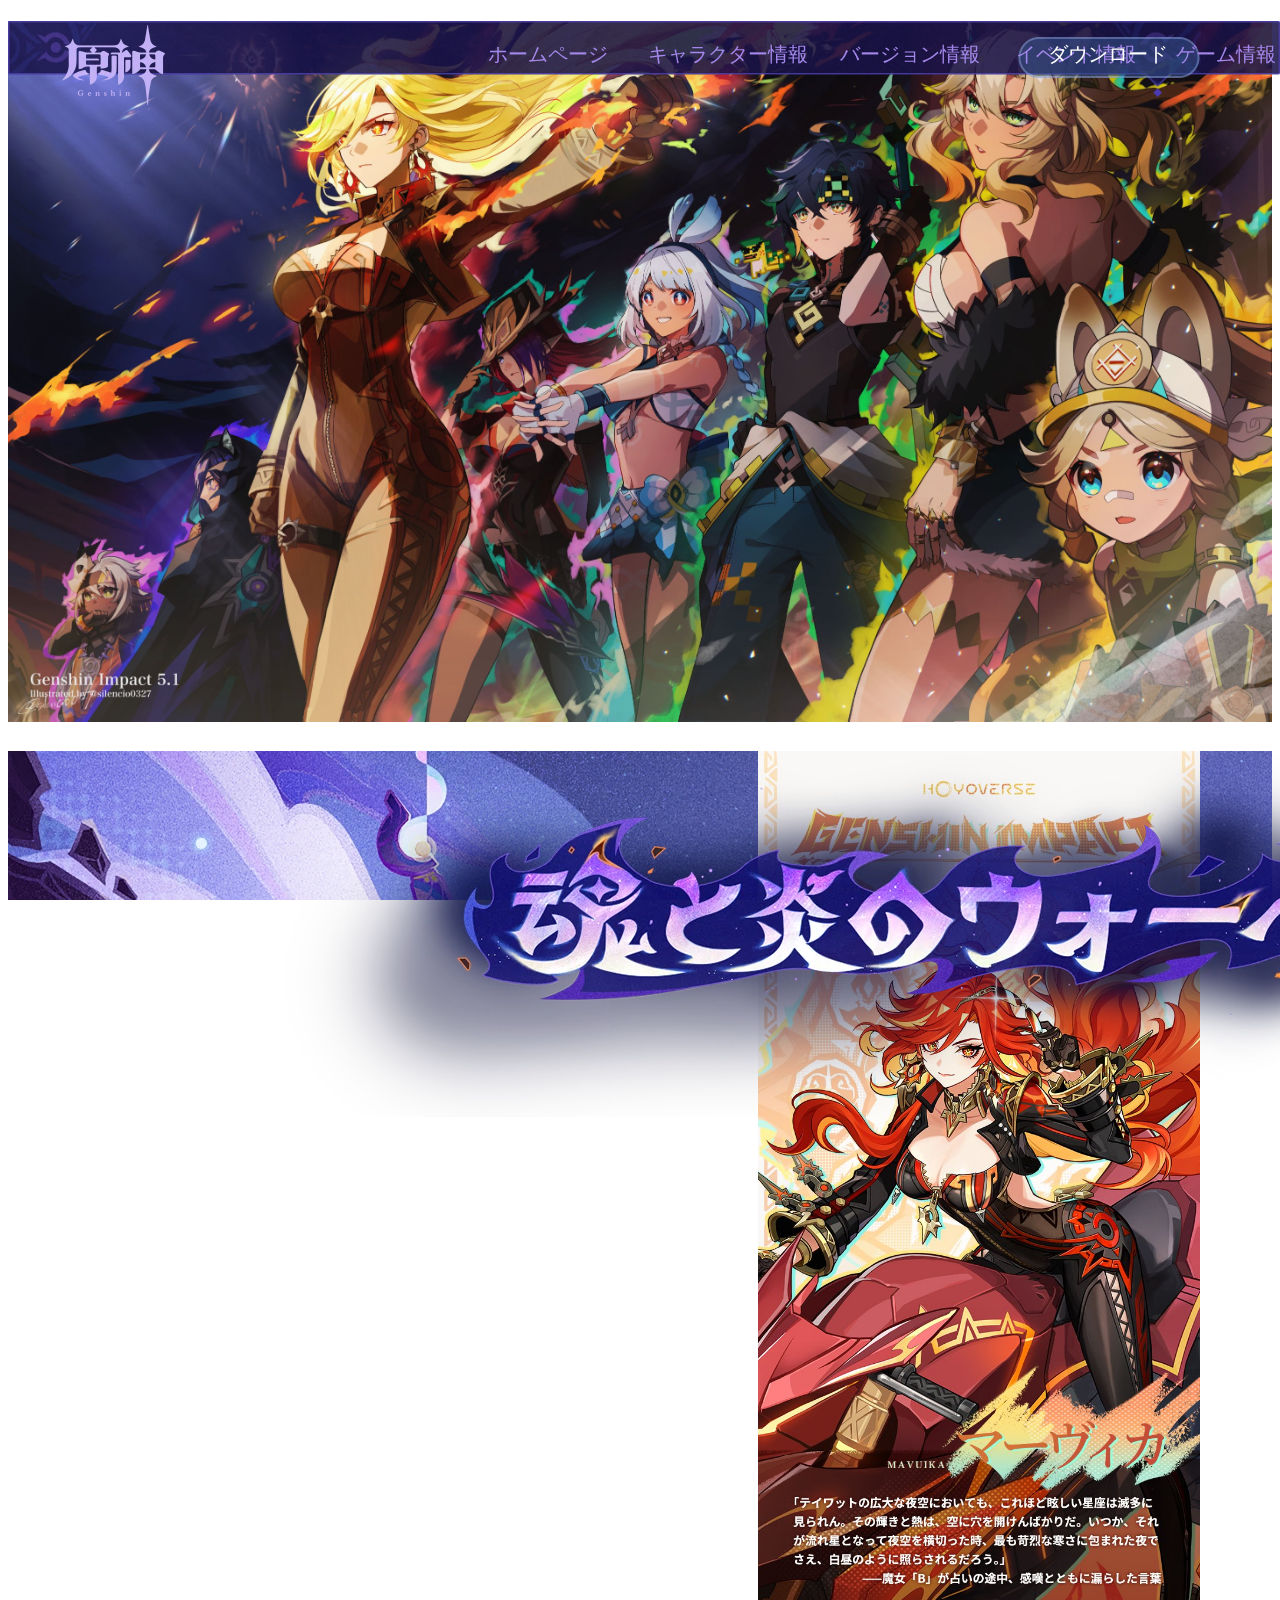
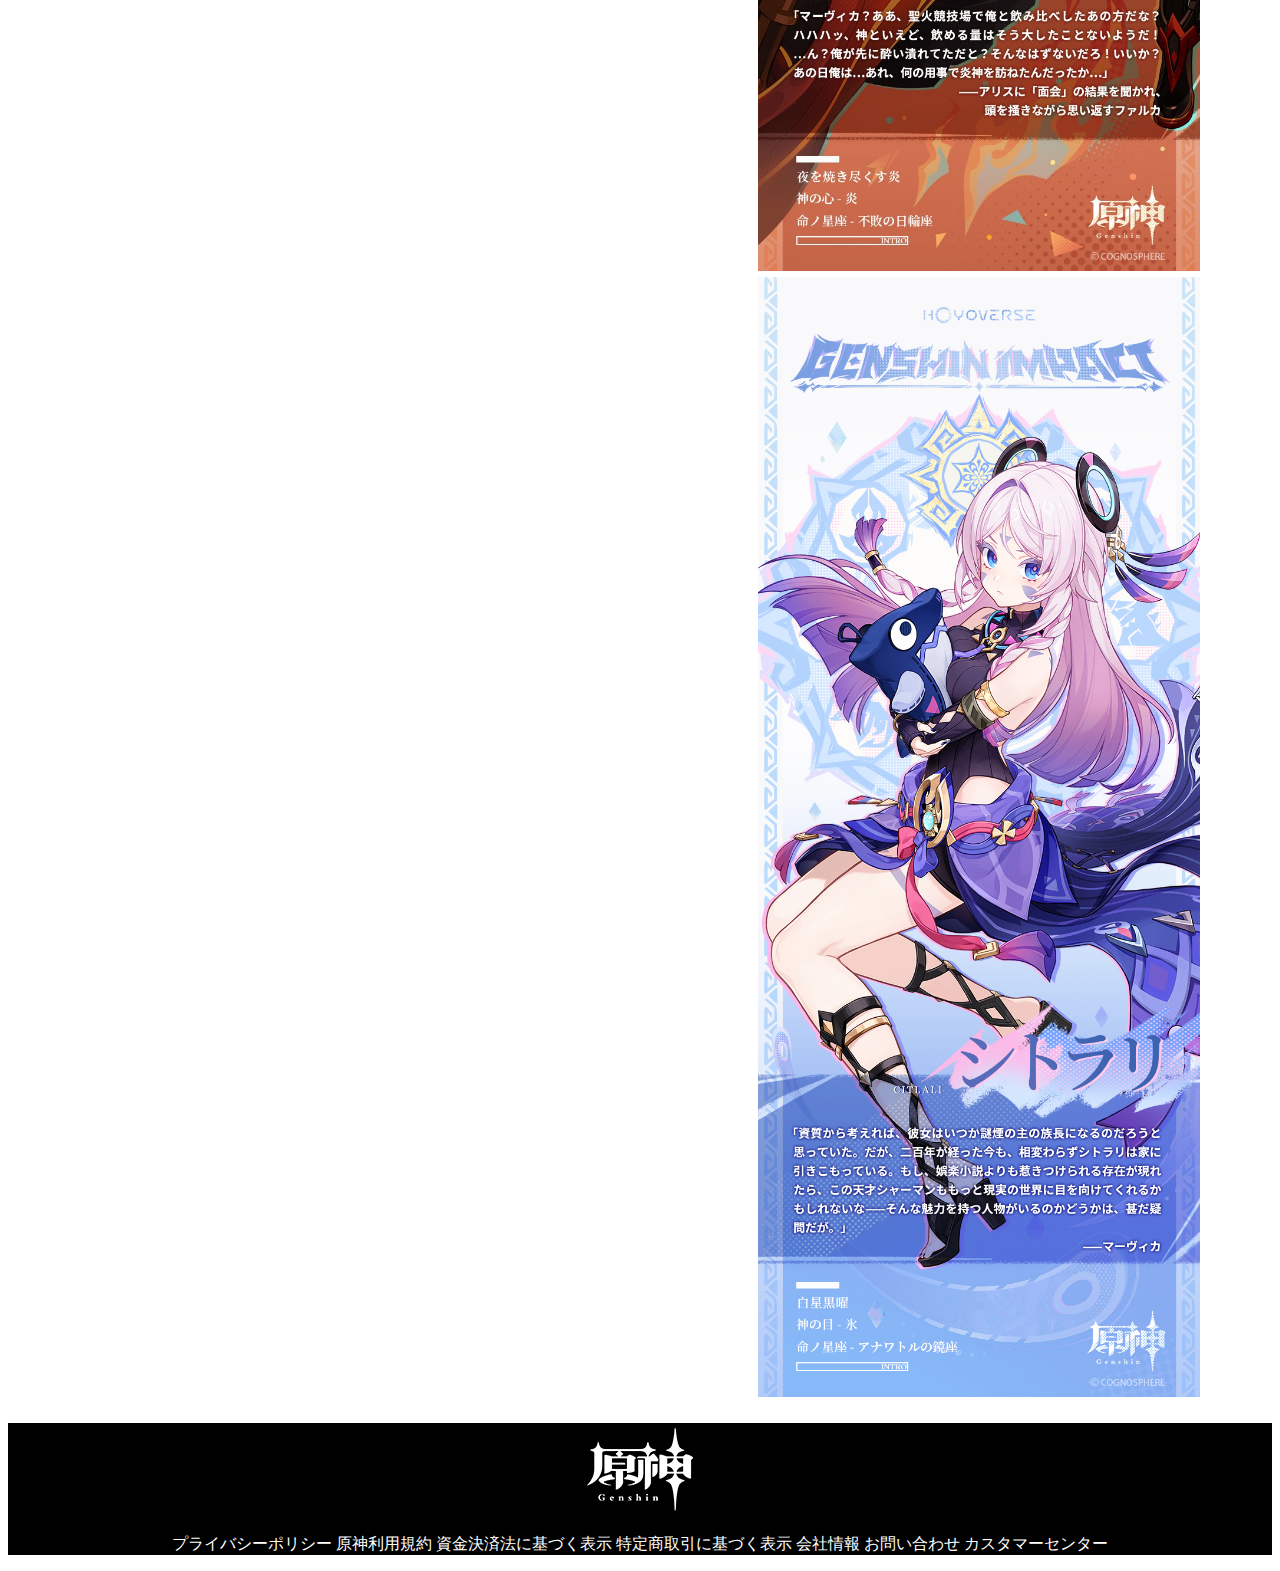
==== index.html @ 354c3907 "Add files via upload" ====
<!DOCTYPE html>
<html lang="ja">
<head>
    <meta charset="UTF-8">
    <title>Document</title>
    <link rel="stylesheet" href="css/style.css">
</head>
<body>
    <header>
        <tag>
            <img class="p" src="img/タグ一覧.webp"> 
            <img class="logo" src="img/gensin.webp">
            <img class="down" src="img/ダウンロード.webp">
        </tag>
        <tag class="home">
            ホームページ
        </tag>
        <tag class="chara">
            キャラクター情報
        </tag>
        <tag class="version">
            バージョン情報
        </tag>
        <tag class="event">
            イベント情報
        </tag>
        <tag class="game1">
            ゲーム情報
        </tag>
        <tag class="game2">
            ゲームの特徴
        </tag>
        <tag class="download">
            ダウンロード
        </tag>
    </header>
    <main>
        <h1>
          <img class="haikei" src="img/Gbm9FFvbkAADwWn.jpg">
          <img class="hai" src="img/tamasi.webp">
        </h1>

        <h2>
          <img class="god" src="img/god2.jpg">
          <img class="sito" src="img/sito2.jpg">
        </h2>
    </main>
    <footer>
        <div class="f">
          <img class="genshin2" src="img/fo-genshin.png">  
            <p>プライバシーポリシー  原神利用規約  資金決済法に基づく表示  特定商取引に基づく表示  会社情報  お問い合わせ  カスタマーセンター</p>
          
        </div>       
    </footer>
</body>
</html>
---- css/style.css ----
@charset "utf-8";



header{
    position: fixed;
}
.logo {
    position: absolute;
    min-width: none;
    left: 3.4rem;
    top: 5%;
    color: #a387ea;
}
.p {
    width: 100%;
    min-width: none;
}

.down {
    position: absolute;
    top: 20%;
    right: 5rem;
}

.home {
    position: absolute;
    top: 25%;
    left: 30rem;
    color: #a387ea;
    font-size: 20px;
}
.chara {
    position: absolute;
    top: 25%;
    left: 40rem;
    color: #a387ea;
    font-size: 20px;
}
.version {
    position: absolute;
    top: 25%;
    left:52rem;
    color: #a387ea;
    font-size: 20px;
}
.event {
    position: absolute;
    top: 25%;
    left: 63rem;
    color: #a387ea;
    font-size: 20px;
}
.game1 {
    position: absolute;
    top: 25%;
    left: 73rem;
    color: #a387ea;
    font-size: 20px;
}
.game2 {
    position: absolute;
    top: 25%;
    left: 82rem;
    color: #a387ea;
    font-size: 20px;
}
.download {
    position: absolute;
    top: 25%;
    right: 7rem;
    font-size: 20px;
    color: #fff;
} 
.haikei {
    width: 100%;
  
}
.soul {
    width: 100%;
    top: 25px;
}
.hai {
    position: absolute;
    min-width: 100%;
    left: 10px;
    top: 140px;
}

h2 {
    background: url(../img/haikei2.webp);
    background-attachment: fixed;
} 
.god {
    max-width:35%;
    padding-left: 750px;

}
.sito {
    max-width:35%;
    padding-left: 750px;

}

footer {
    background: #000;
    color: #fff;
}

.f{
  text-align: center;
}
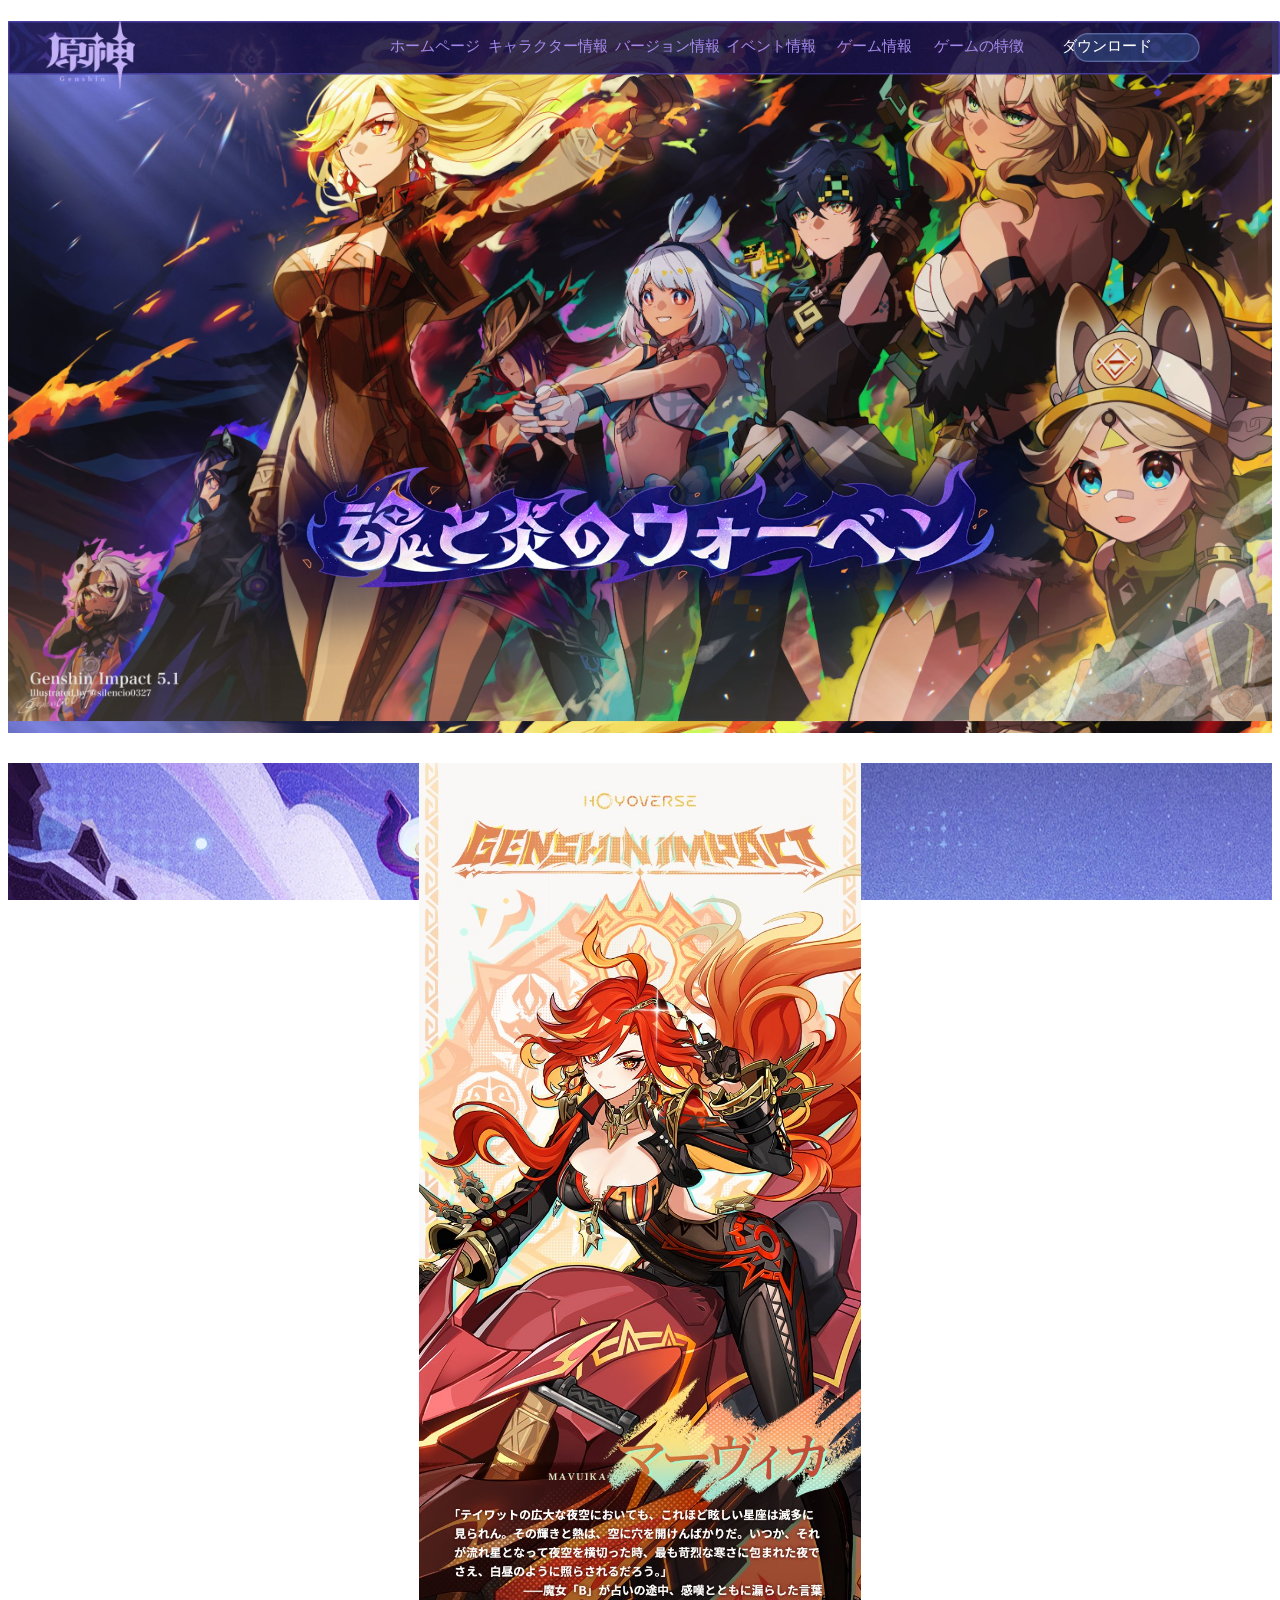
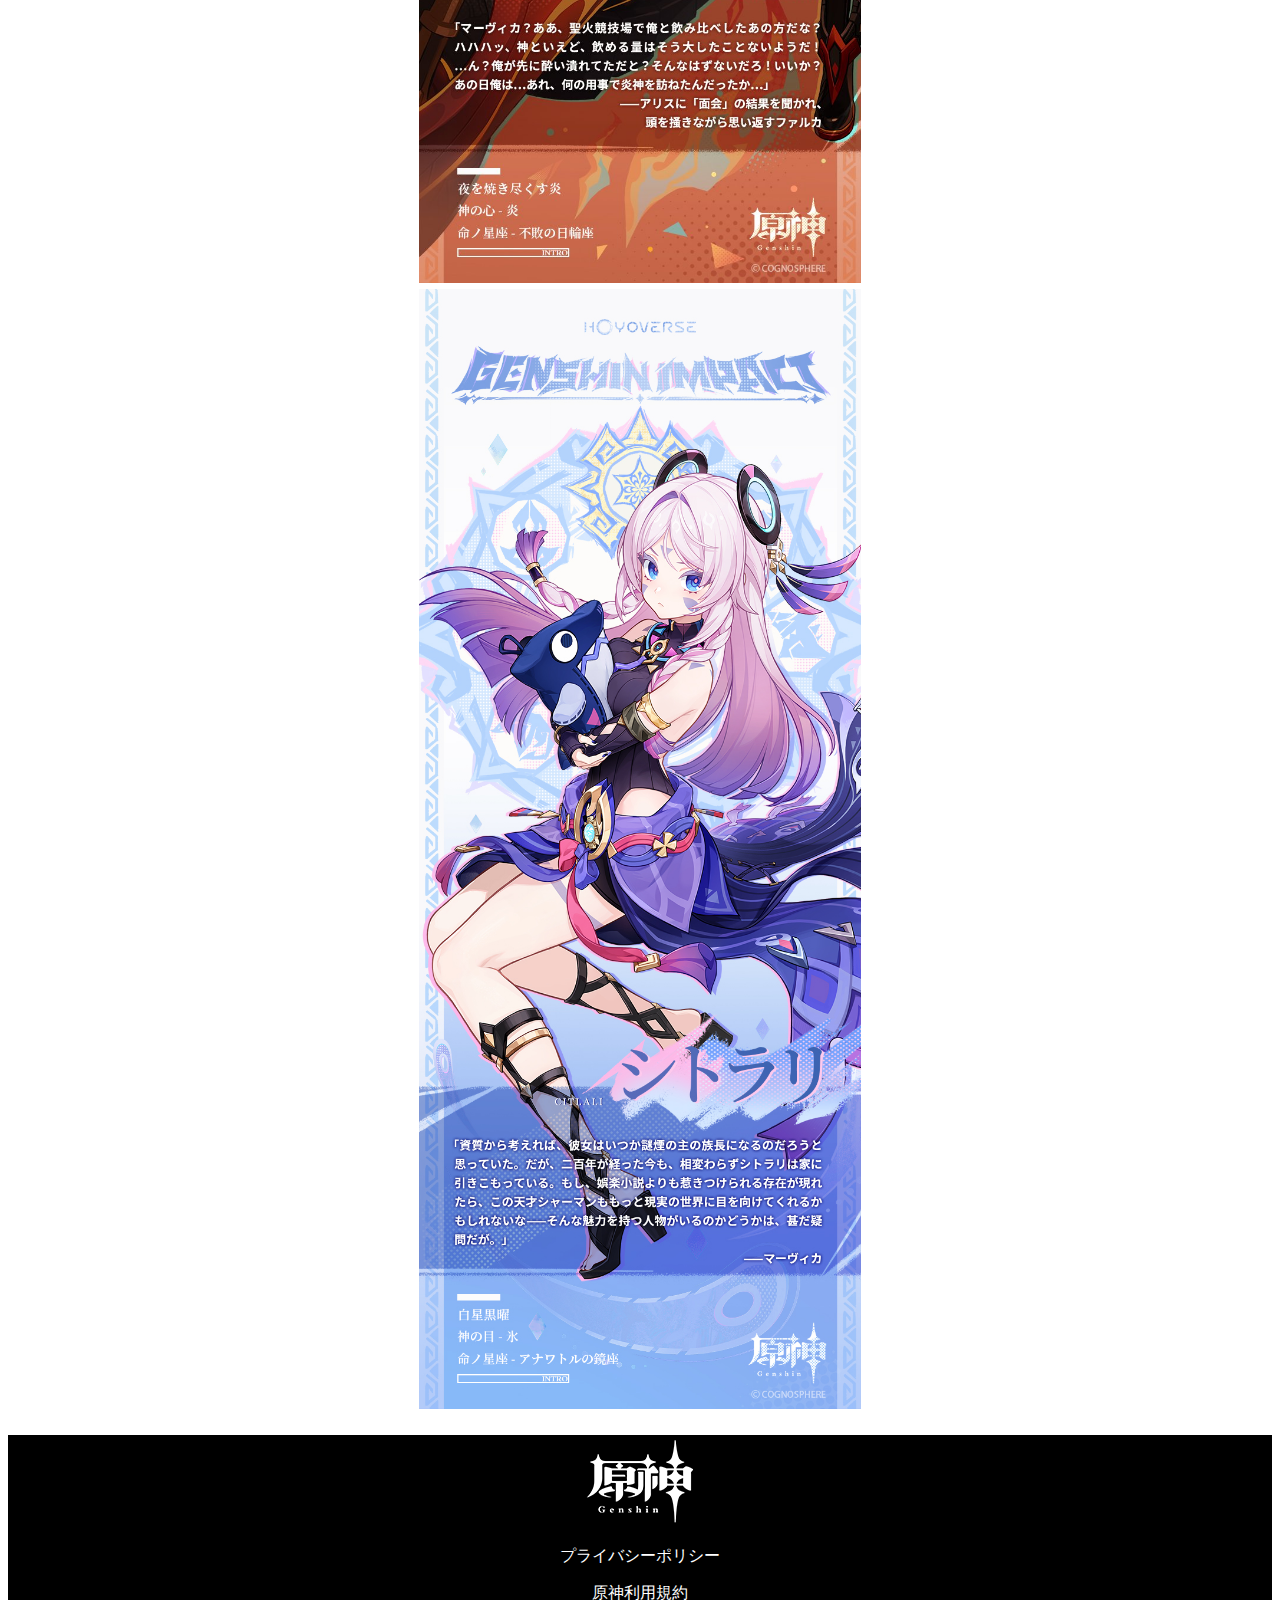
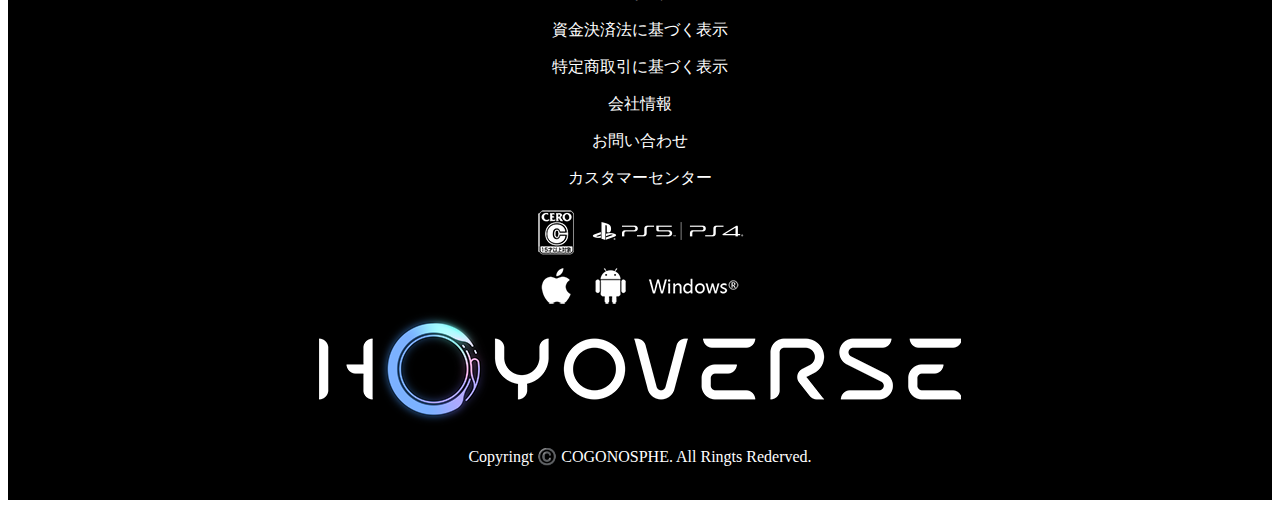
==== commit f75f5572: "Add files via upload" ====
--- a/index.html
+++ b/index.html
@@ -11,6 +11,9 @@
             <img class="p" src="img/タグ一覧.webp"> 
             <img class="logo" src="img/gensin.webp">
             <img class="down" src="img/ダウンロード.webp">
+             <tag class="download">
+              ダウンロード
+             </tag>
         </tag>
         <tag class="home">
             ホームページ
@@ -30,26 +33,35 @@
         <tag class="game2">
             ゲームの特徴
         </tag>
-        <tag class="download">
-            ダウンロード
-        </tag>
+        
     </header>
     <main>
         <h1>
-          <img class="haikei" src="img/Gbm9FFvbkAADwWn.jpg">
-          <img class="hai" src="img/tamasi.webp">
+          <!-- <img class="haikei" src="img/Gbm9FFvbkAADwWn.jpg"> -->
+          <img class="tamasi" src="img/tamasi.webp">
         </h1>
 
         <h2>
           <img class="god" src="img/god2.jpg">
+          <br>
           <img class="sito" src="img/sito2.jpg">
         </h2>
     </main>
     <footer>
         <div class="f">
           <img class="genshin2" src="img/fo-genshin.png">  
-            <p>プライバシーポリシー  原神利用規約  資金決済法に基づく表示  特定商取引に基づく表示  会社情報  お問い合わせ  カスタマーセンター</p>
-          
+            <p>プライバシーポリシー</p>
+            <p>原神利用規約</p>
+            <p>資金決済法に基づく表示</p>
+            <p>特定商取引に基づく表示</p>
+            <p>会社情報 </p>
+            <p>お問い合わせ</p>
+            <p>カスタマーセンター</p>
+          <img class="ps" src="img/ps.png">
+          <br>
+          <img class="ps" src="img/hoyo.png">
+          <p class="Copyringt">Copyringt ©️ COGONOSPHE. All Ringts Rederved.</p> 
+          <br>
         </div>       
     </footer>
 </body>
--- a/css/style.css
+++ b/css/style.css
@@ -7,78 +7,89 @@
 }
 .logo {
     position: absolute;
-    min-width: none;
-    left: 3.4rem;
-    top: 5%;
+    width: 10%;
+    max-width: 50%;
+    left:3%;
+    top: -2%;
     color: #a387ea;
 }
 .p {
     width: 100%;
-    min-width: none;
 }
 
 .down {
     position: absolute;
-    top: 20%;
+    width: 10%;
+    top: 15%;
     right: 5rem;
 }
 
 .home {
     position: absolute;
-    top: 25%;
-    left: 30rem;
+    font-size: 1.2vw;
+    top: 19%;
+    right: 50rem;
     color: #a387ea;
-    font-size: 20px;
+    
 }
 .chara {
     position: absolute;
-    top: 25%;
-    left: 40rem;
+    font-size: 1.2vw;
+    top: 19%;
+    right: 42rem;
     color: #a387ea;
-    font-size: 20px;
+    
 }
 .version {
     position: absolute;
-    top: 25%;
-    left:52rem;
+    font-size: 1.2vw;
+    top: 19%;
+    right: 35rem;
     color: #a387ea;
-    font-size: 20px;
+    
 }
 .event {
     position: absolute;
-    top: 25%;
-    left: 63rem;
+    font-size: 1.2vw;
+    top: 19%;
+    right: 29rem;
     color: #a387ea;
-    font-size: 20px;
+    
 }
 .game1 {
     position: absolute;
-    top: 25%;
-    left: 73rem;
+    font-size: 1.2vw;
+    top: 19%;
+    right: 23rem;
     color: #a387ea;
-    font-size: 20px;
+    
 }
 .game2 {
     position: absolute;
-    top: 25%;
-    left: 82rem;
+    font-size: 1.2vw;
+    top: 19%;
+    right: 16rem;
     color: #a387ea;
-    font-size: 20px;
+    
 }
 .download {
-    position: absolute;
-    top: 25%;
-    right: 7rem;
-    font-size: 20px;
+    position: absolute;  
+    font-size: 1.2vw;
+    top: 19%;
+    right: 8rem;
     color: #fff;
 } 
 .haikei {
     width: 100%;
   
 }
-.soul {
+.tamasi {
+    background: url(../img/Gbm9FFvbkAADwWn.jpg);
+    background-size: 100%;
     width: 100%;
-    top: 25px;
+    top: 50%;
+    left: 50%;
+    text-align: center;
 }
 .hai {
     position: absolute;
@@ -90,15 +101,18 @@
 h2 {
     background: url(../img/haikei2.webp);
     background-attachment: fixed;
+    text-align: center;
 } 
 .god {
     max-width:35%;
-    padding-left: 750px;
+    /* padding-left: 750px; */
+    text-align: center;
 
 }
 .sito {
     max-width:35%;
-    padding-left: 750px;
+    /* padding-left: 750px; */
+    
 
 }
 
@@ -111,3 +125,6 @@
   text-align: center;
 }
 
+.copyringt {
+    padding: 50px;
+}